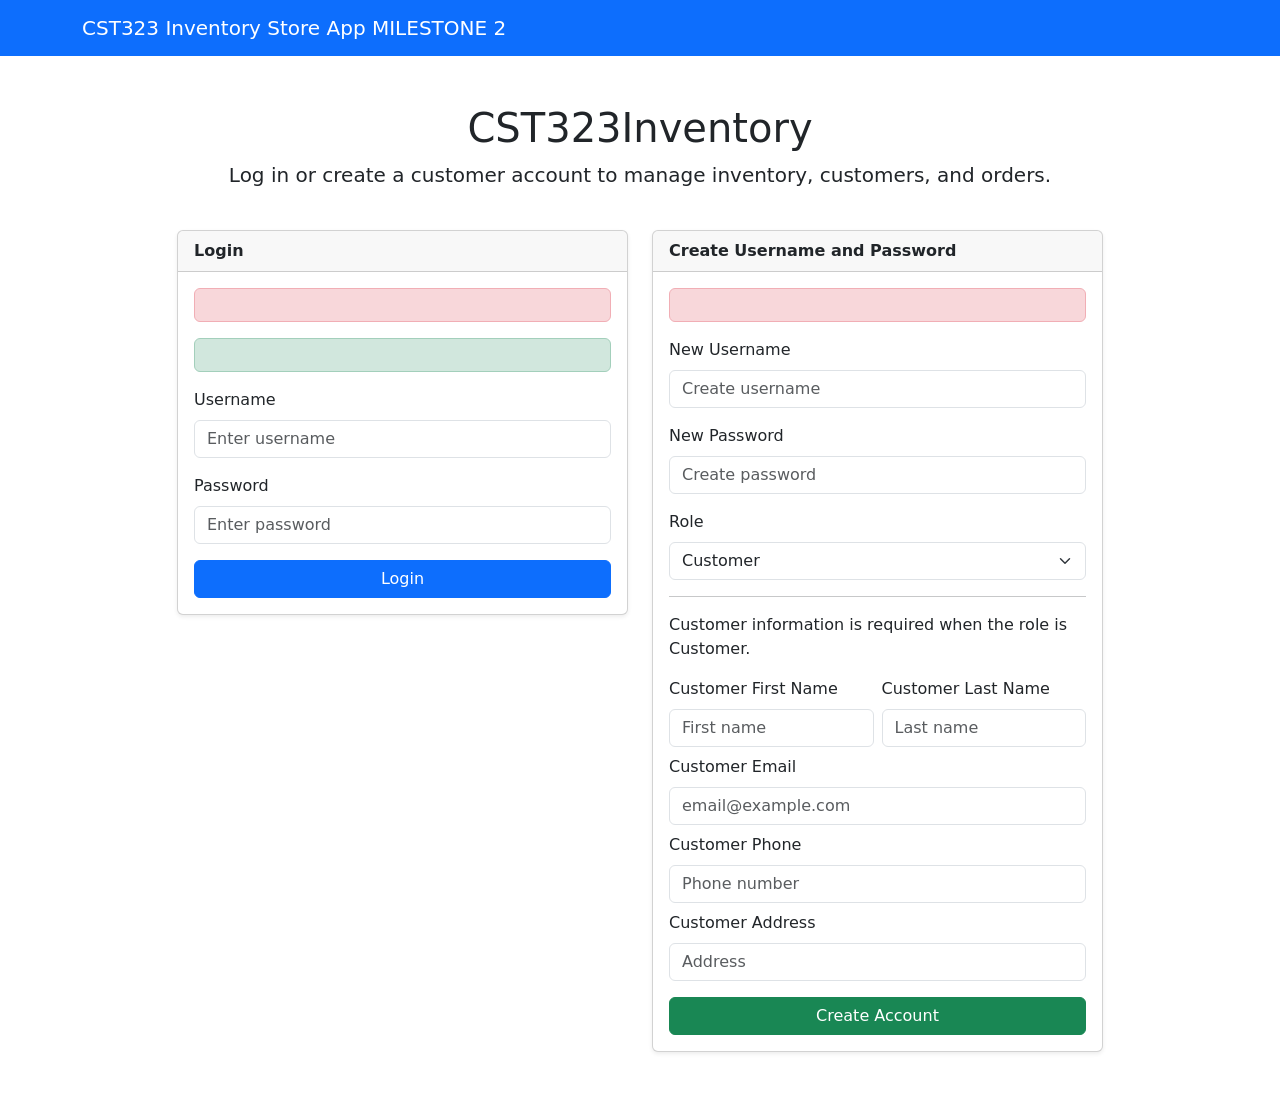
==== src/main/resources/templates/login.html @ 0e4ebb61 "Milestone 2 inventory application" ====
<!DOCTYPE html>
<html lang="en" xmlns:th="http://www.thymeleaf.org">
<head>
    <meta charset="UTF-8">
    <meta name="viewport" content="width=device-width, initial-scale=1">
    <title>CST323Inventory Login</title>

    <link href="https://cdn.jsdelivr.net/npm/bootstrap@5.3.3/dist/css/bootstrap.min.css" rel="stylesheet">
    <link rel="stylesheet" href="/css/app.css">
</head>

<body>
<nav class="navbar navbar-expand-lg navbar-dark bg-primary">
    <div class="container">
        <a class="navbar-brand" href="/login">CST323 Inventory Store App MILESTONE 2</a>
    </div>
</nav>

<main class="container py-5">
    <div class="row mb-4">
        <div class="col-lg-12 text-center">
            <h1 class="page-title">CST323Inventory</h1>
            <p class="lead">
                Log in or create a customer account to manage inventory, customers, and orders.
            </p>
        </div>
    </div>

    <div class="row g-4 justify-content-center">

        <!-- Login Form -->
        <div class="col-lg-5">
            <div class="card shadow-sm">
                <div class="card-header">
                    <strong>Login</strong>
                </div>

                <div class="card-body">
                    <div class="alert alert-danger" th:if="${loginError}" th:text="${loginError}"></div>
                    <div class="alert alert-success" th:if="${registerSuccess}" th:text="${registerSuccess}"></div>

                    <form method="post" action="/login">
                        <div class="mb-3">
                            <label class="form-label">Username</label>
                            <input class="form-control" name="username" placeholder="Enter username" required>
                        </div>

                        <div class="mb-3">
                            <label class="form-label">Password</label>
                            <input class="form-control" type="password" name="password" placeholder="Enter password" required>
                        </div>

                        <button class="btn btn-primary w-100" type="submit">Login</button>
                    </form>

                </div>
            </div>
        </div>

        <!-- Create Account Form -->
        <div class="col-lg-5">
            <div class="card shadow-sm">
                <div class="card-header">
                    <strong>Create Username and Password</strong>
                </div>

                <div class="card-body">
                    <div class="alert alert-danger" th:if="${registerError}" th:text="${registerError}"></div>

                    <form method="post" action="/register">
                        <div class="mb-3">
                            <label class="form-label">New Username</label>
                            <input class="form-control" name="username" placeholder="Create username" required>
                        </div>

                        <div class="mb-3">
                            <label class="form-label">New Password</label>
                            <input class="form-control" type="password" name="password" placeholder="Create password" required>
                        </div>

                        <div class="mb-3">
                            <label class="form-label">Role</label>
                            <select class="form-select" name="role">
                                <option value="CUSTOMER">Customer</option>
                                <option value="EMPLOYEE">Employee</option>
                                <option value="MANAGER">Manager</option>
                                <option value="ADMIN">Administrator</option>
                            </select>
                        </div>

                        <hr>

                        <p class="small-note">
                            Customer information is required when the role is Customer.
                        </p>

                        <div class="row g-2">
                            <div class="col-md-6">
                                <label class="form-label">Customer First Name</label>
                                <input class="form-control" name="customerFirstName" placeholder="First name">
                            </div>

                            <div class="col-md-6">
                                <label class="form-label">Customer Last Name</label>
                                <input class="form-control" name="customerLastName" placeholder="Last name">
                            </div>

                            <div class="col-md-12">
                                <label class="form-label">Customer Email</label>
                                <input class="form-control" type="email" name="customerEmail" placeholder="email@example.com">
                            </div>

                            <div class="col-md-12">
                                <label class="form-label">Customer Phone</label>
                                <input class="form-control" name="customerPhone" placeholder="Phone number">
                            </div>

                            <div class="col-md-12">
                                <label class="form-label">Customer Address</label>
                                <input class="form-control" name="customerAddress" placeholder="Address">
                            </div>
                        </div>

                        <button class="btn btn-success w-100 mt-3" type="submit">Create Account</button>
                    </form>
                </div>
            </div>
        </div>

    </div>
</main>
</body>
</html>
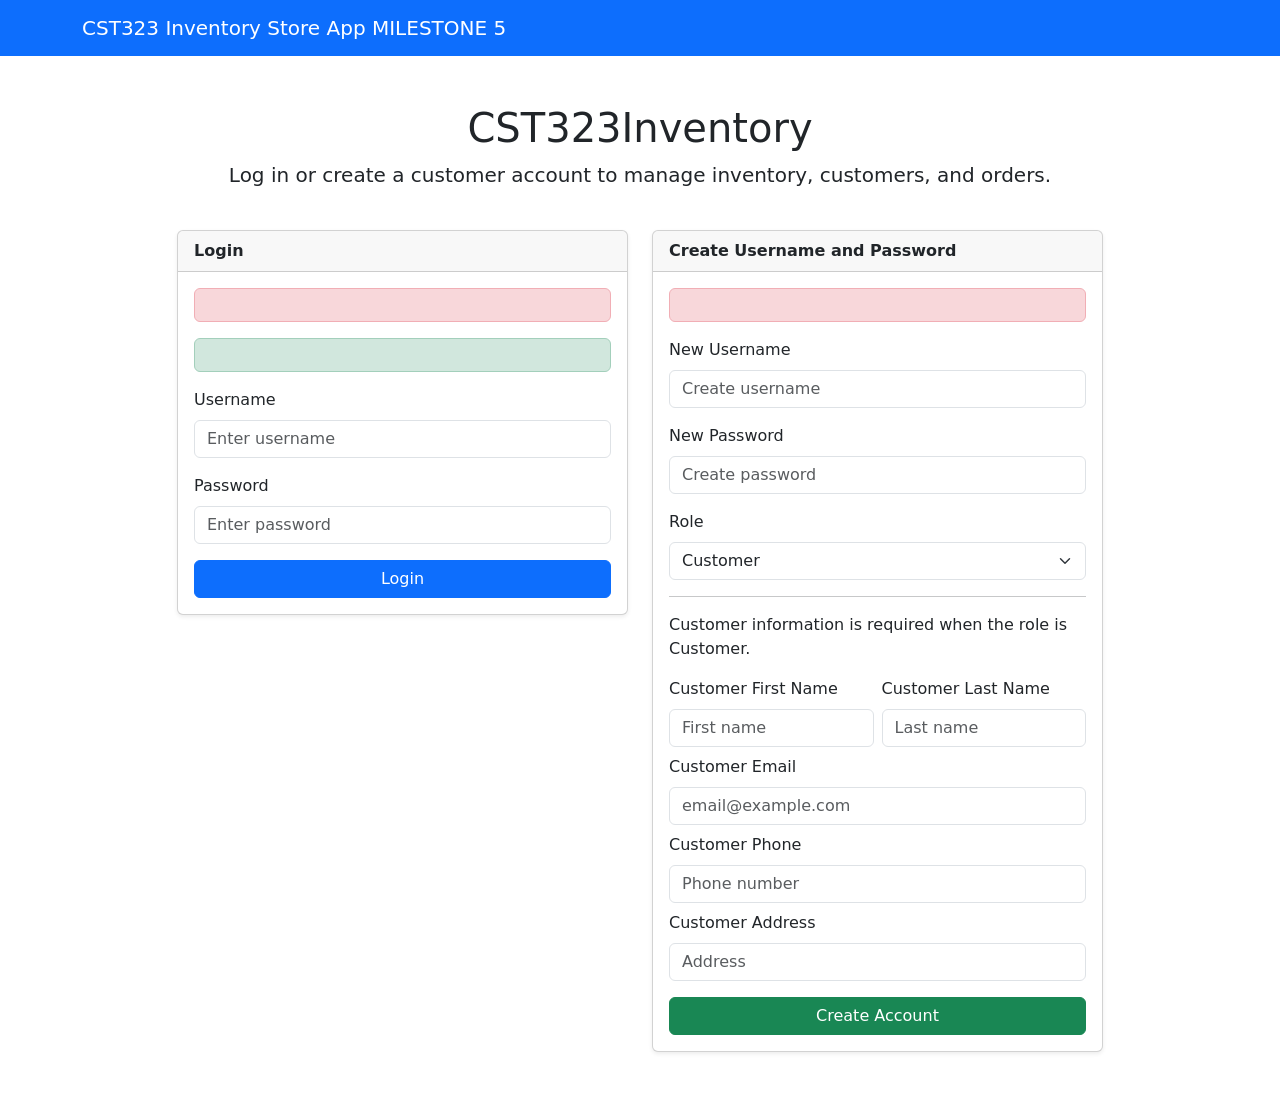
==== commit 8407b267: "Add comments for Milestone 5" ====
--- a/src/main/resources/templates/login.html
+++ b/src/main/resources/templates/login.html
@@ -12,7 +12,7 @@
 <body>
 <nav class="navbar navbar-expand-lg navbar-dark bg-primary">
     <div class="container">
-        <a class="navbar-brand" href="/login">CST323 Inventory Store App MILESTONE 2</a>
+        <a class="navbar-brand" href="/login">CST323 Inventory Store App MILESTONE 5</a>
     </div>
 </nav>
 
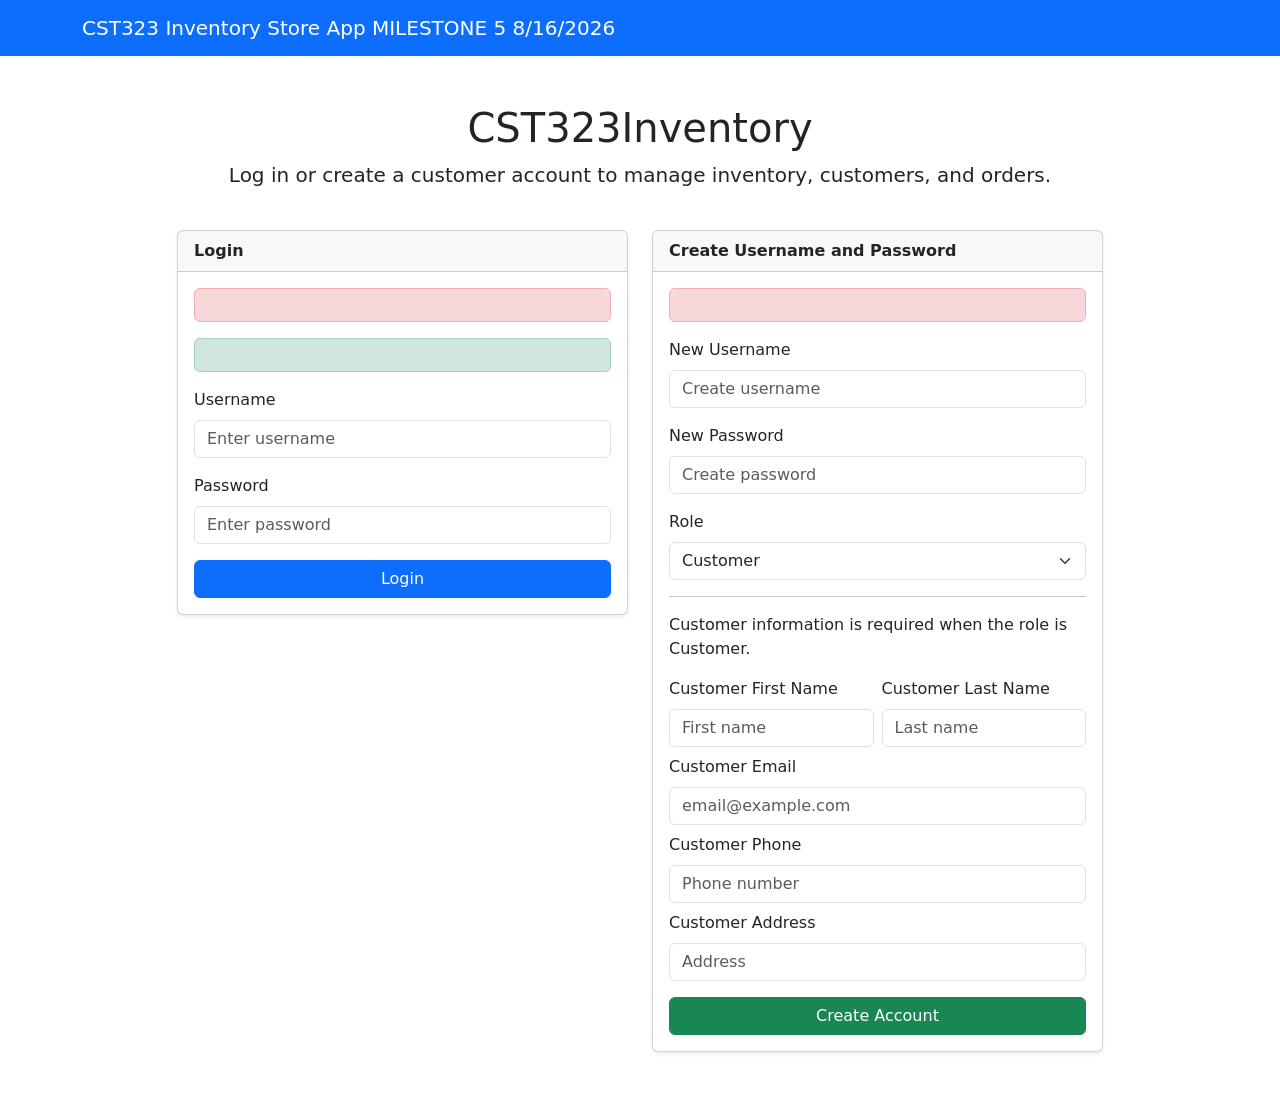
==== commit 3d790882: "Finalize Milestone 5 code comments and documentation" ====
--- a/src/main/resources/templates/login.html
+++ b/src/main/resources/templates/login.html
@@ -12,7 +12,7 @@
 <body>
 <nav class="navbar navbar-expand-lg navbar-dark bg-primary">
     <div class="container">
-        <a class="navbar-brand" href="/login">CST323 Inventory Store App MILESTONE 5</a>
+        <a class="navbar-brand" href="/login">CST323 Inventory Store App MILESTONE 5 8/16/2026</a>
     </div>
 </nav>
 
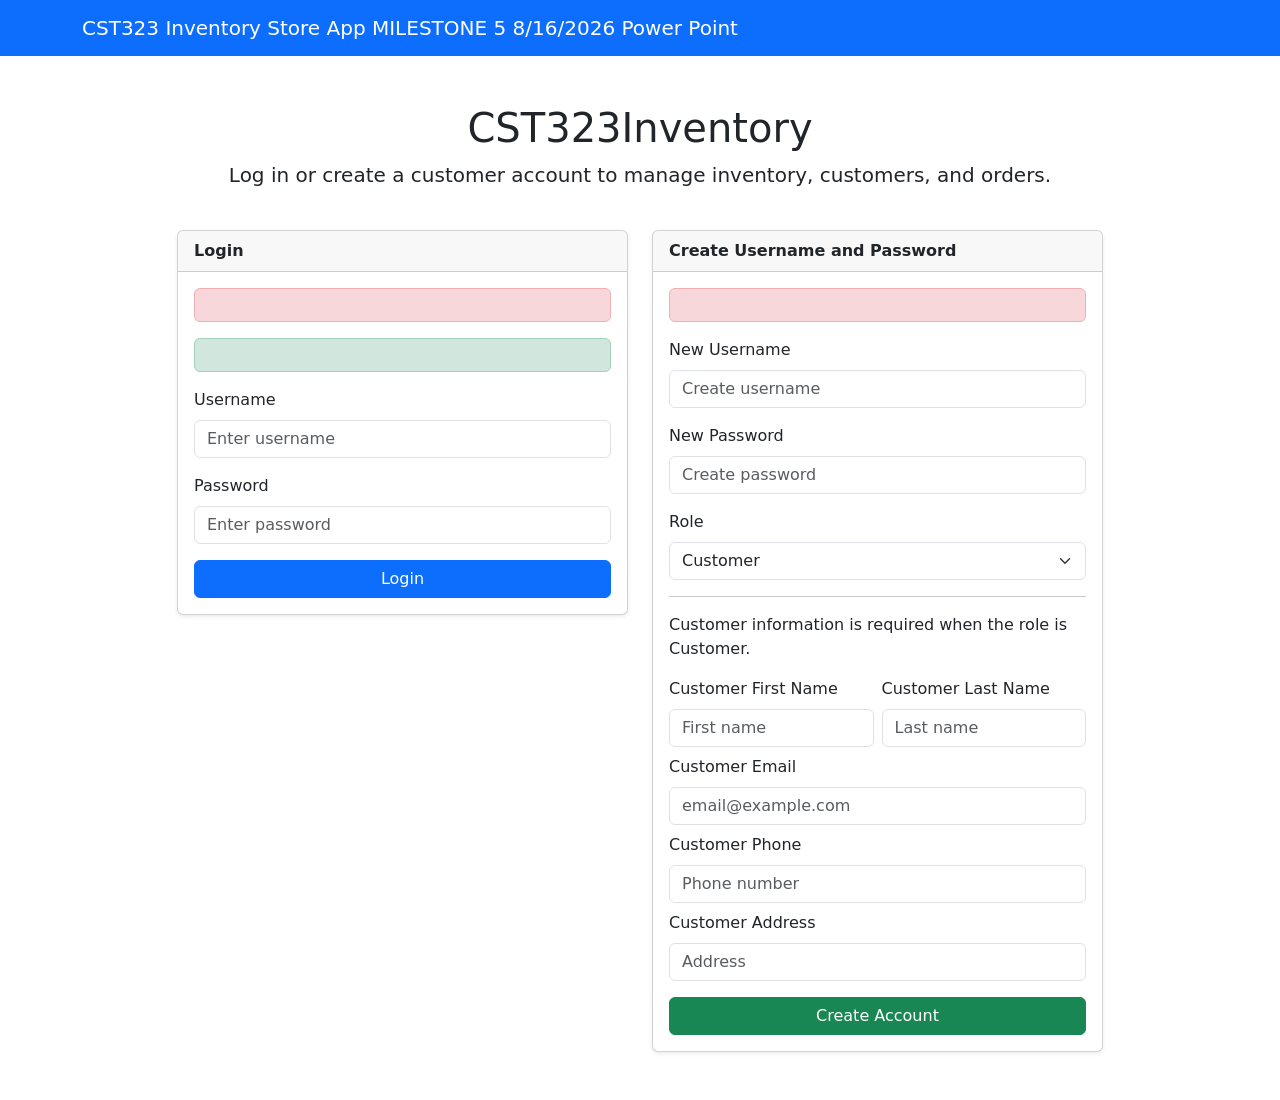
==== commit 9bff4823: "Milestone 5 PowerPoint presentation" ====
--- a/src/main/resources/templates/login.html
+++ b/src/main/resources/templates/login.html
@@ -12,7 +12,7 @@
 <body>
 <nav class="navbar navbar-expand-lg navbar-dark bg-primary">
     <div class="container">
-        <a class="navbar-brand" href="/login">CST323 Inventory Store App MILESTONE 5 8/16/2026</a>
+        <a class="navbar-brand" href="/login">CST323 Inventory Store App MILESTONE 5 8/16/2026 Power Point</a>
     </div>
 </nav>
 
